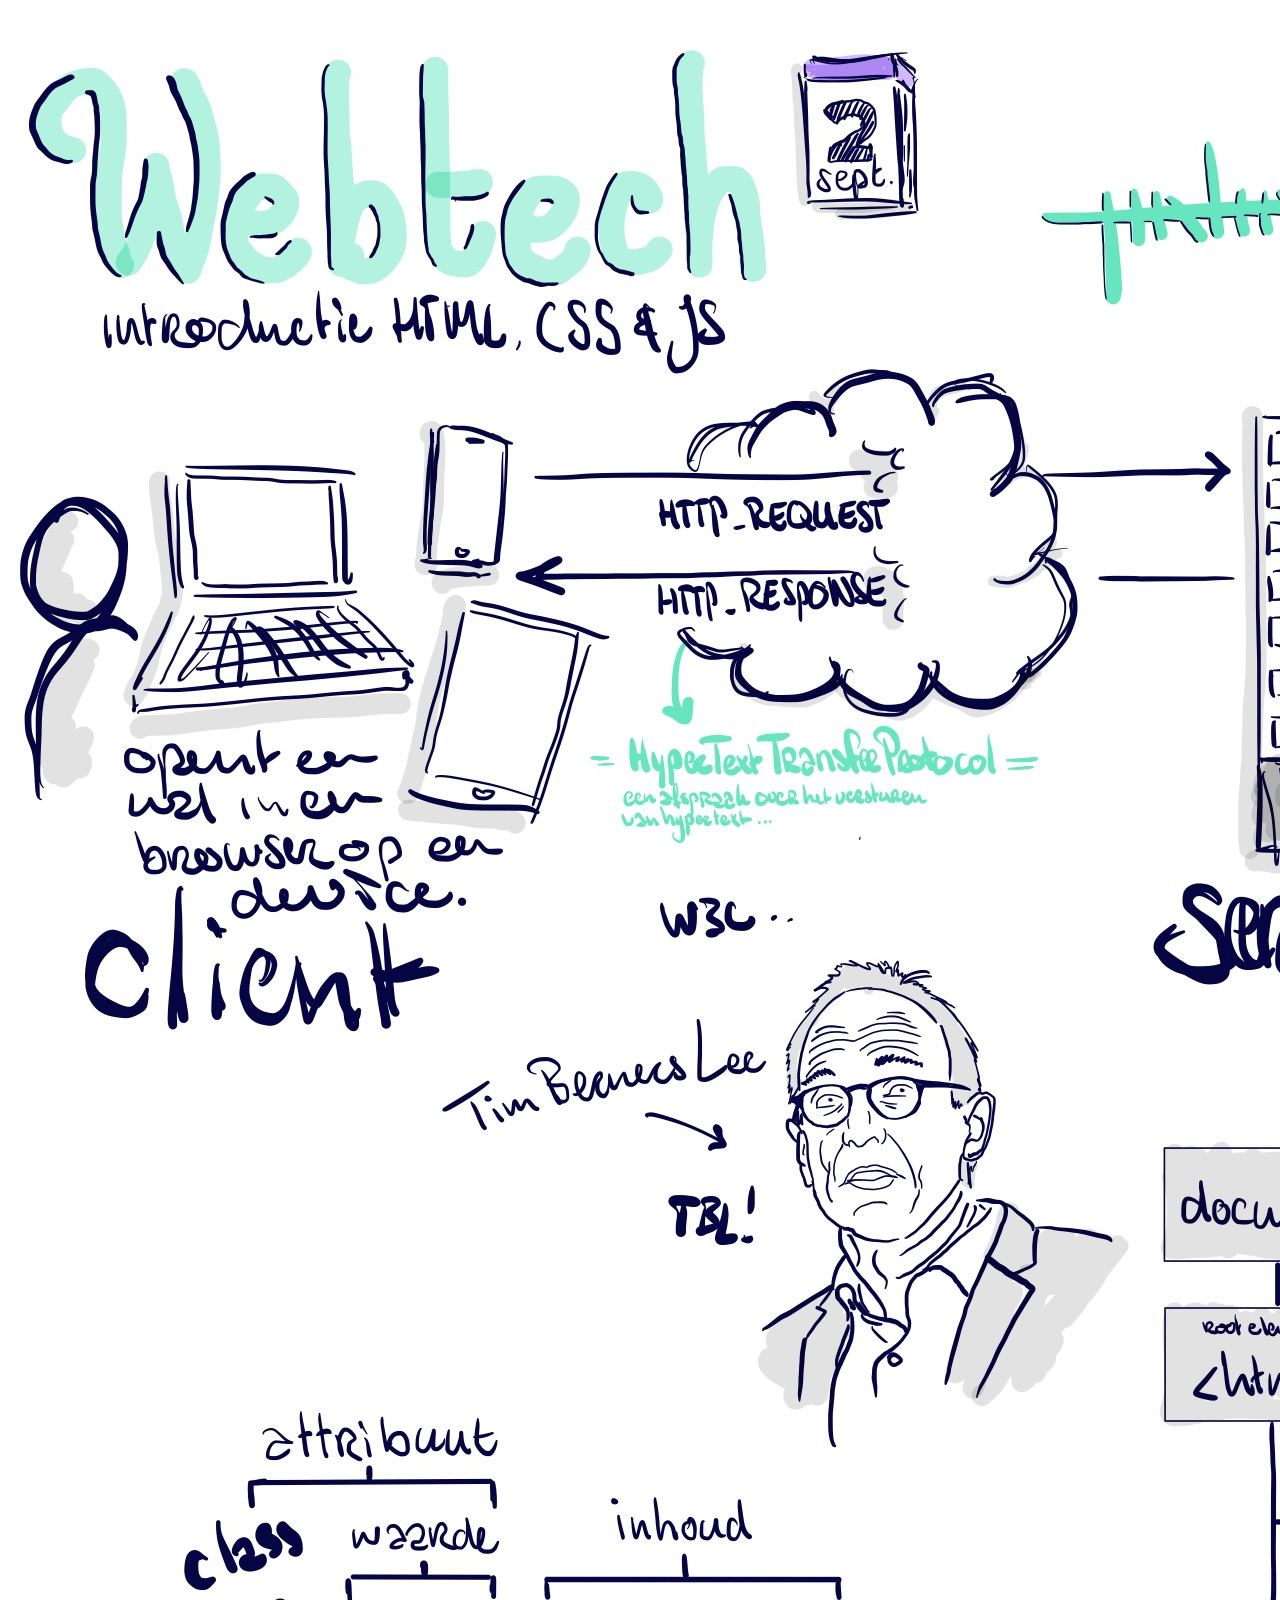
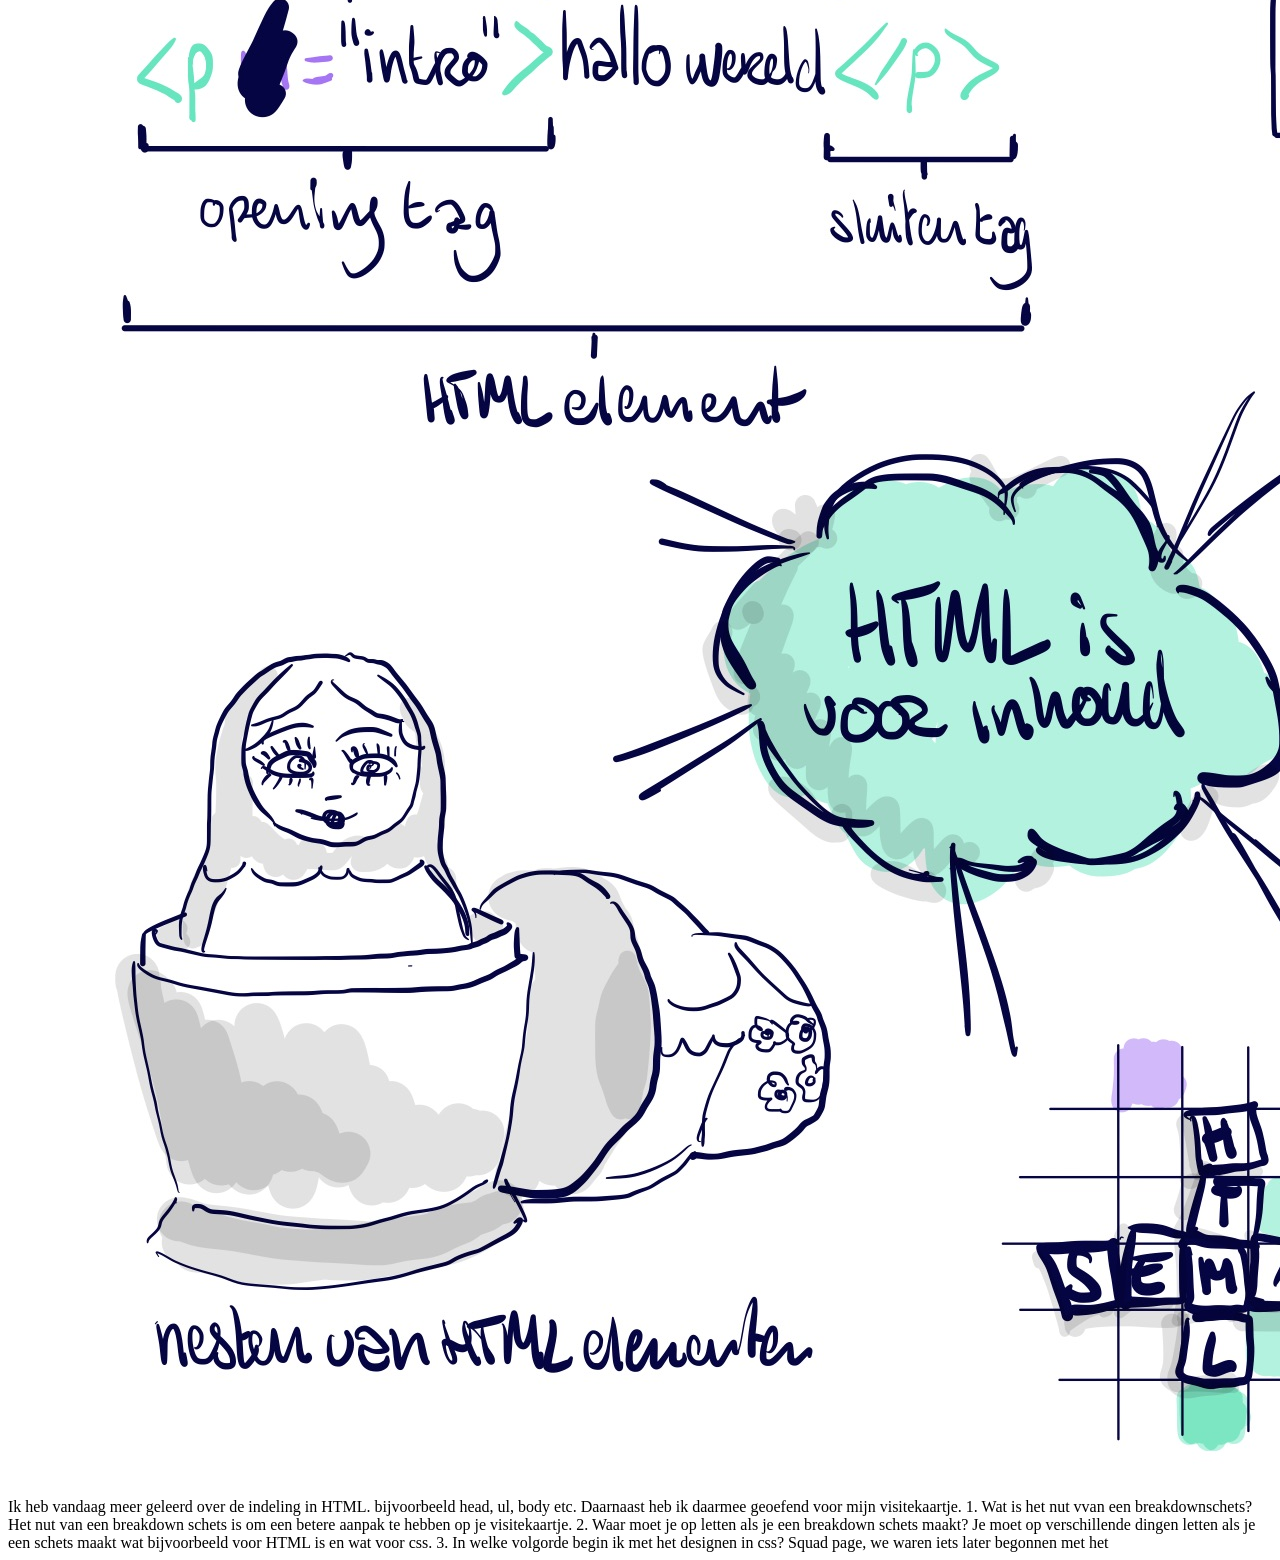
==== index.html @ 18bb9a5e "I love Web" ====
<!DOCTYPE html>
<html lang="en">
<head>
    <meta charset="UTF-8">
    <meta name="viewport" content="width=device-width, initial-scale=1.0">
    <title>Document</title>
</head>
<body>
    <img src="images/Workshops & Talks-2 (1).jpg" alt="">
     Ik heb vandaag meer geleerd over de indeling in HTML. bijvoorbeeld head, ul, body etc. Daarnaast heb ik daarmee geoefend 
     voor mijn visitekaartje. 
     1. Wat is het nut vvan een breakdownschets?  Het nut van een breakdown schets is om een betere aanpak te hebben op je visitekaartje.
     2. Waar moet je op letten als je een  breakdown schets maakt? Je moet op verschillende dingen 
     letten als je een schets maakt wat bijvoorbeeld voor HTML is en wat voor css.
     3. In welke volgorde begin ik met het designen in css?
     

     Squad page, we waren iets later begonnen met het
</body>
</html>
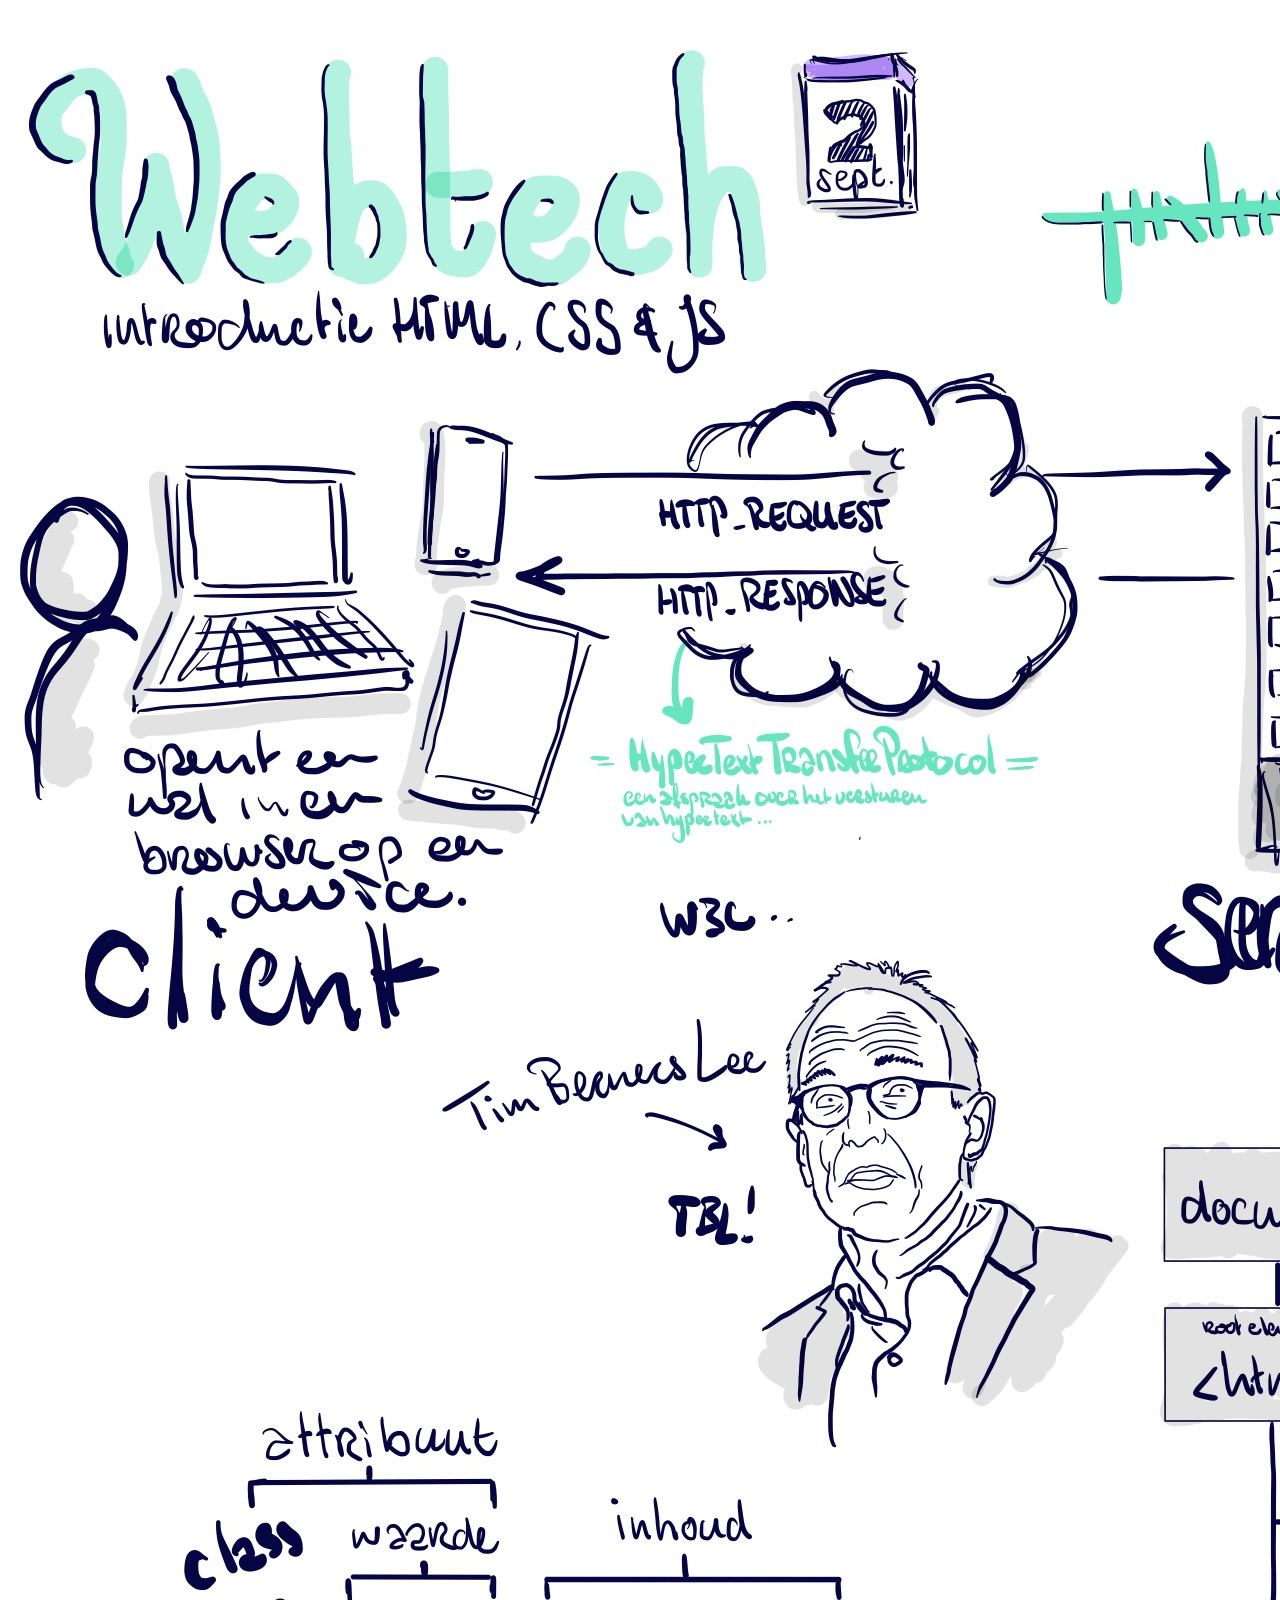
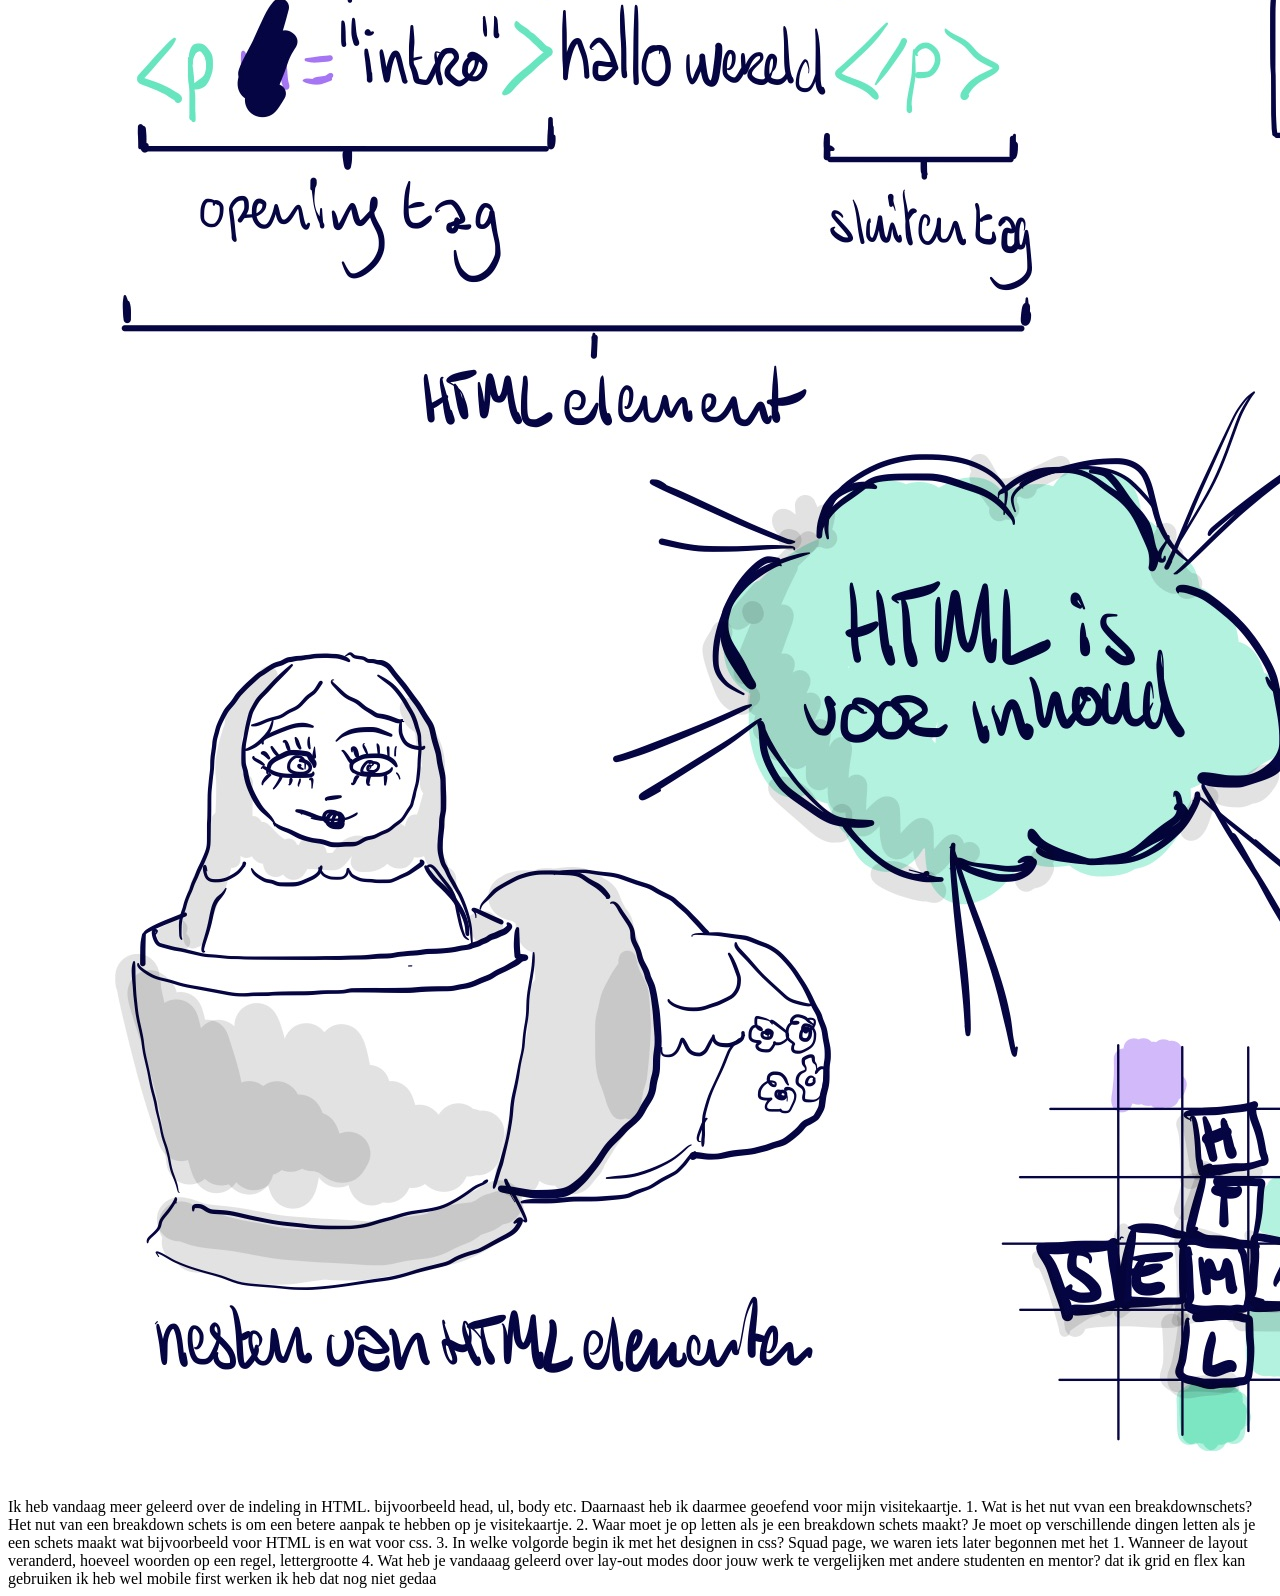
==== commit af5f354b: "update" ====
--- a/index.html
+++ b/index.html
@@ -6,7 +6,7 @@
     <title>Document</title>
 </head>
 <body>
-    <img src="images/Workshops & Talks-2 (1).jpg" alt="">
+    <img src="images/Workshops & Talks-2 (1).jpg" alt=""> <width= 200em></width>
      Ik heb vandaag meer geleerd over de indeling in HTML. bijvoorbeeld head, ul, body etc. Daarnaast heb ik daarmee geoefend 
      voor mijn visitekaartje. 
      1. Wat is het nut vvan een breakdownschets?  Het nut van een breakdown schets is om een betere aanpak te hebben op je visitekaartje.
@@ -16,5 +16,23 @@
      
 
      Squad page, we waren iets later begonnen met het
+
+
+
+     1. Wanneer de layout veranderd, hoeveel woorden op een regel, lettergrootte
+     4.
+
+
+
+
+     Wat heb je vandaaag geleerd over lay-out modes door jouw werk te vergelijken met andere studenten en mentor?
+    dat ik grid en flex kan gebruiken
+
+    ik heb wel mobile first werken ik heb dat nog niet gedaa
+
+
+
+
+    
 </body>
 </html>
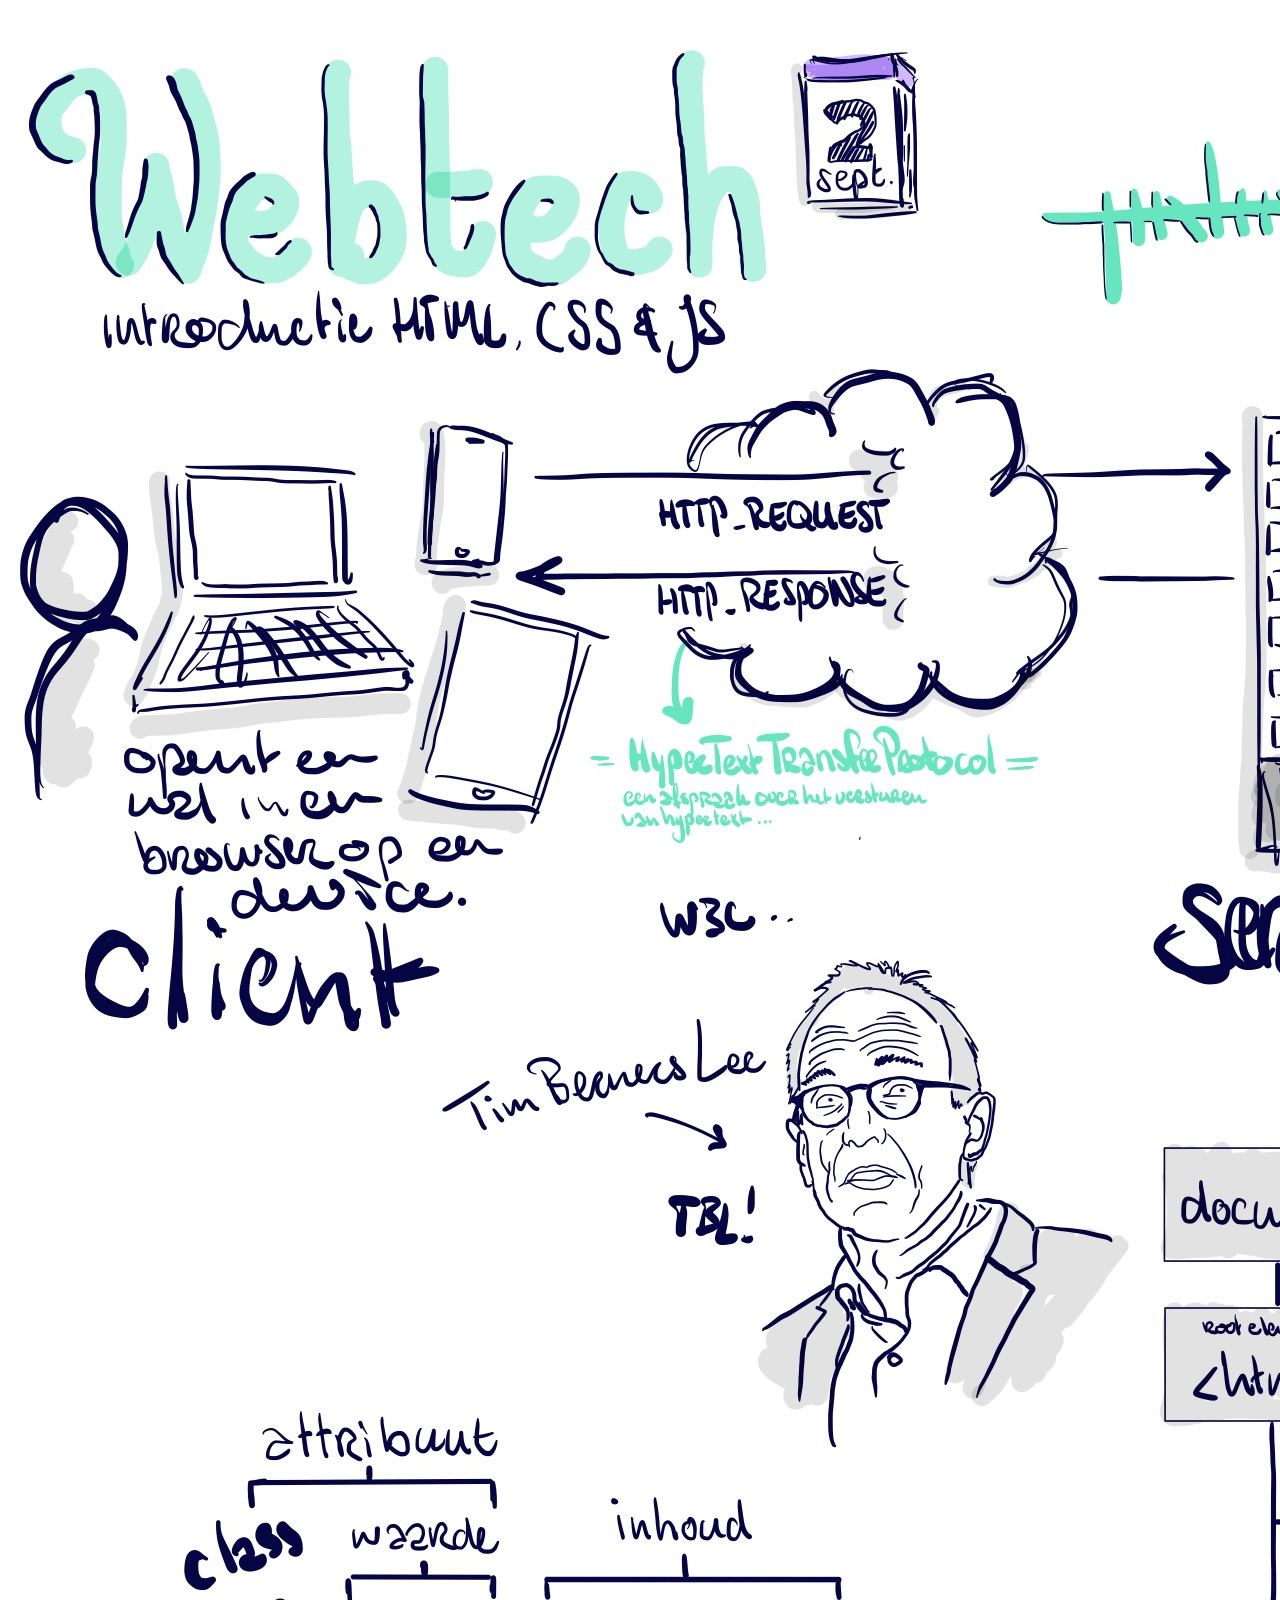
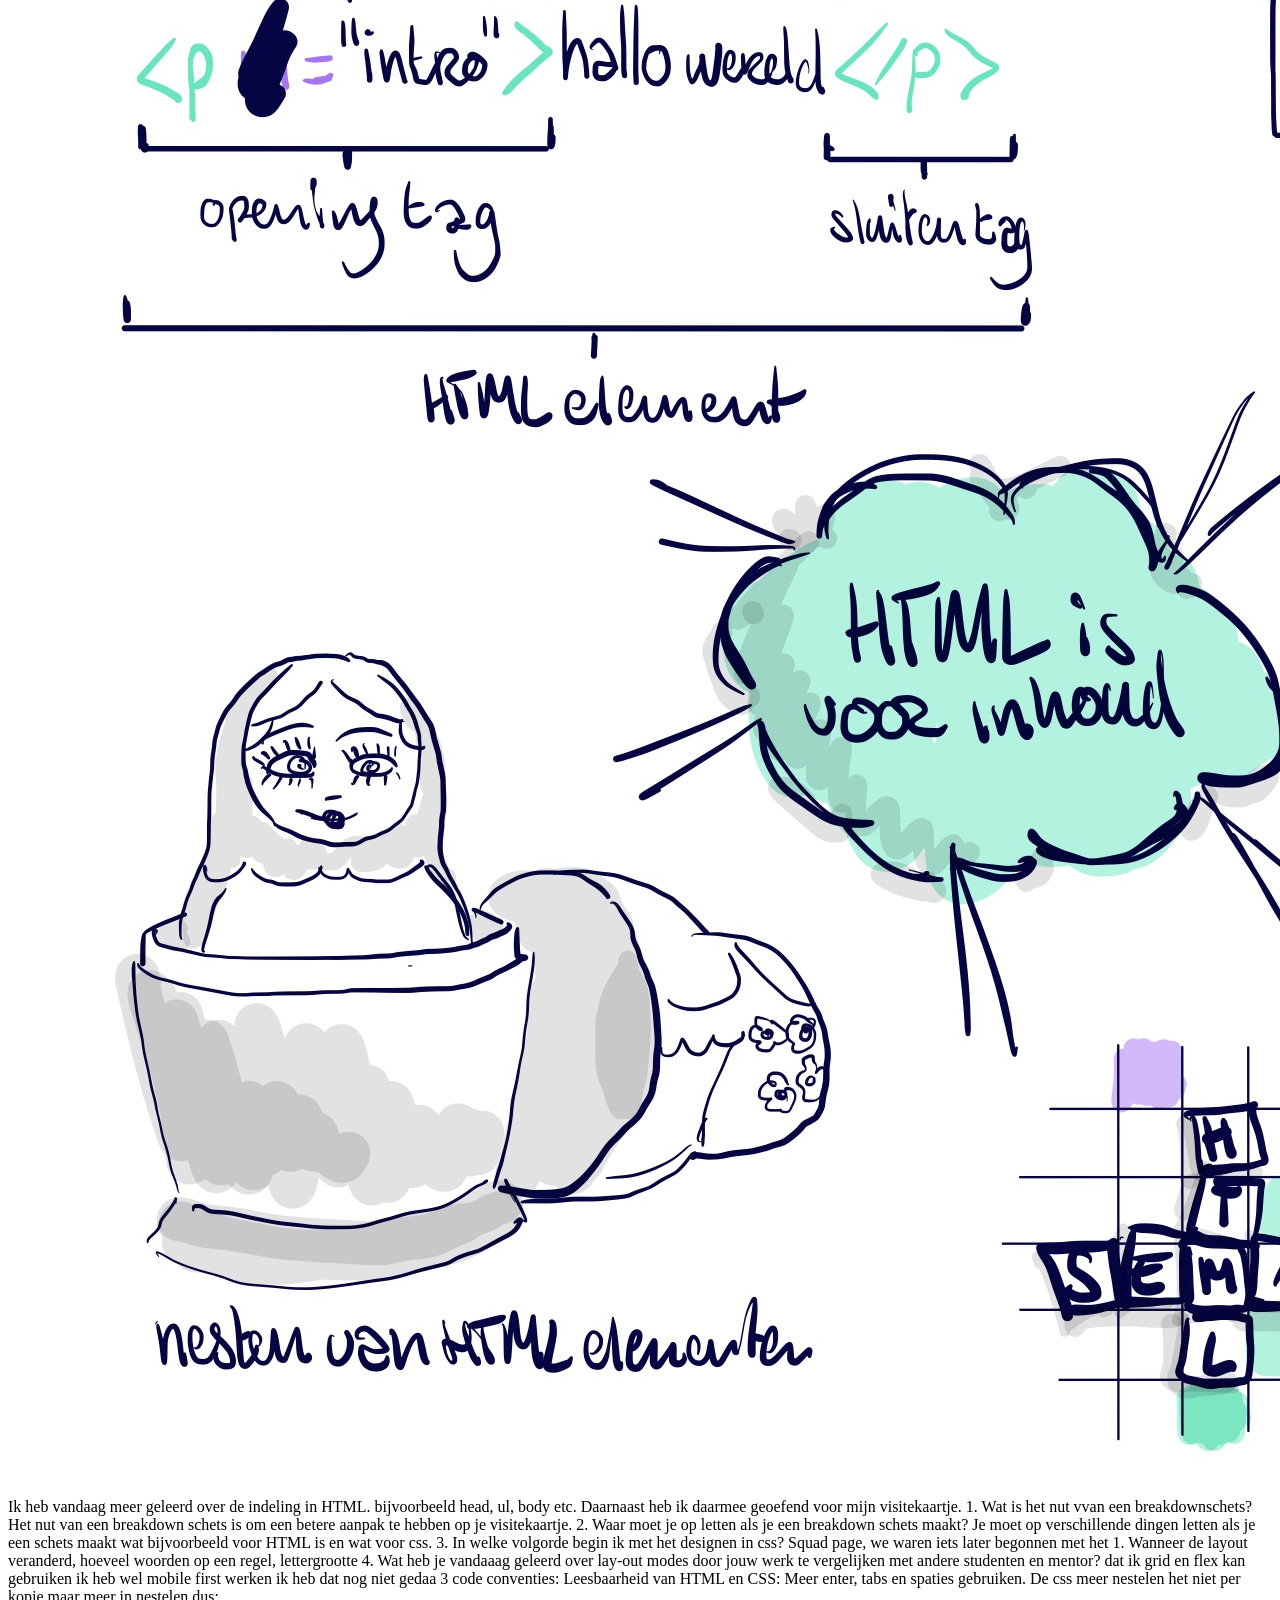
==== commit f7a8fb08: "Update index.html" ====
--- a/index.html
+++ b/index.html
@@ -31,6 +31,11 @@
     ik heb wel mobile first werken ik heb dat nog niet gedaa
 
 
+    3 code conventies:
+    Leesbaarheid van HTML en CSS: Meer enter, tabs en spaties gebruiken. De css meer nestelen het niet per kopje maar meer
+    in nestelen dus;.
+
+
 
 
     
